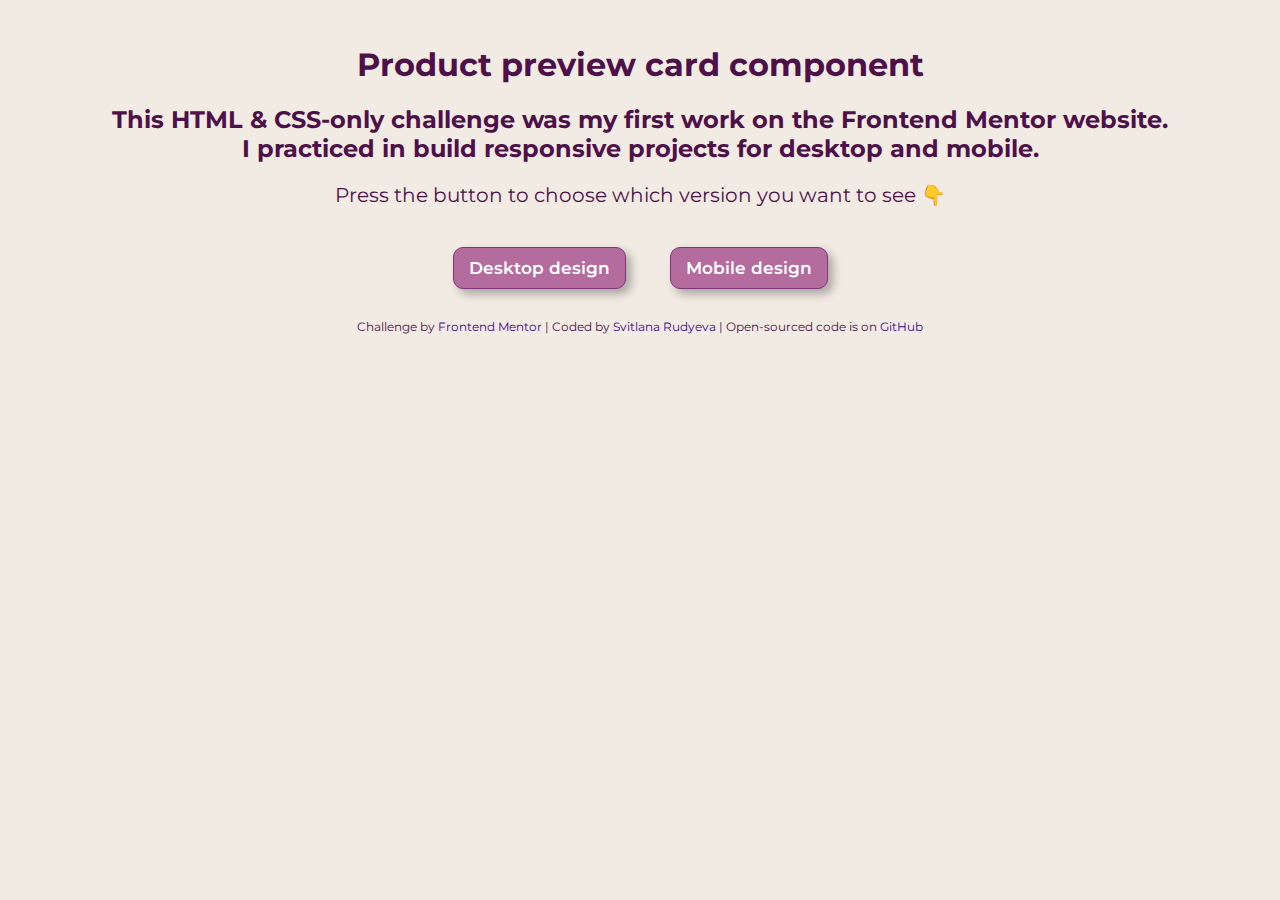
==== index.html @ acf26d86 "Initial commit" ====
<!DOCTYPE html>
<html lang="en">
<head>
  <meta charset="UTF-8">
  <meta name="viewport" content="width=device-width, initial-scale=1.0"> <!-- displays site properly based on user's device -->

  <link rel="icon" type="image/png" sizes="32x32" href="./images/favicon-32x32.png">

  <link rel="preconnect" href="https://fonts.googleapis.com">
  <link rel="preconnect" href="https://fonts.gstatic.com" crossorigin>
  <link href="https://fonts.googleapis.com/css2?family=Montserrat:ital,wght@0,500;0,600;0,700;1,500;1,600;1,700&display=swap" rel="stylesheet">

  <title>Product preview card component</title>

  <style>

    body {
      text-align: center;
      font-family: 'Montserrat', sans-serif;
      background-color: hsl(30, 38%, 92%);
      color: #4d1049;
      margin: 45px 10px;
    }
  
    p {
      font-size: 20px;
    }
    
    button {
      font-family: 'Montserrat', sans-serif;
      background: #b36c9d;
      color: white;
      font-size: 17px;
      font-weight: 600;
      padding: 10px 15px;
      margin: 20px 20px;
      border: 1px solid #80347c;
      border-radius: 10px;
      box-shadow: 5px 5px 10px rgba(0, 0, 0, 0.3);
      transition: all 200ms ease-in-out;
      }

    button:hover {
      opacity: 0.7;
      cursor: pointer;
      
    }

    button a {
      text-decoration: none;
      color: white;
    }

    footer {
      font-size: 12px;
      padding: 5px;
      margin: 5px; 

    }

    footer a {
      text-decoration: none;
      color: #3a068d;
    }

    footer a:hover {
       text-decoration: underline;
    }
    
    
  </style>
</head>
<body>
  <h1>
  Product preview card component
  </h1>
  <h2>
    This HTML & CSS-only challenge was my first work on the Frontend Mentor website.
    </br>I practiced in build responsive projects for desktop and mobile.
  </h2>
  <p>
    Press the button to choose which version you want to see 👇 
  </p>
  <button>
  <a href="index-desktop.html" target="_blank">Desktop design</a>
  </button>
  <button>
    <a href="index-mobile.html" target="_blank">Mobile design</a>
  </button>

  <footer>
    Challenge by <a href="https://www.frontendmentor.io/challenges/product-preview-card-component-GO7UmttRfa" target="_blank">Frontend Mentor</a> | 
    Coded by <a href="https://www.linkedin.com/in/svitlana-rudyeva-19156a181/" target="_blank">Svitlana Rudyeva</a> | Open-sourced code is on
    <a href="#" target="_blank">
        GitHub</a>
  </footer>
</body>
</html>
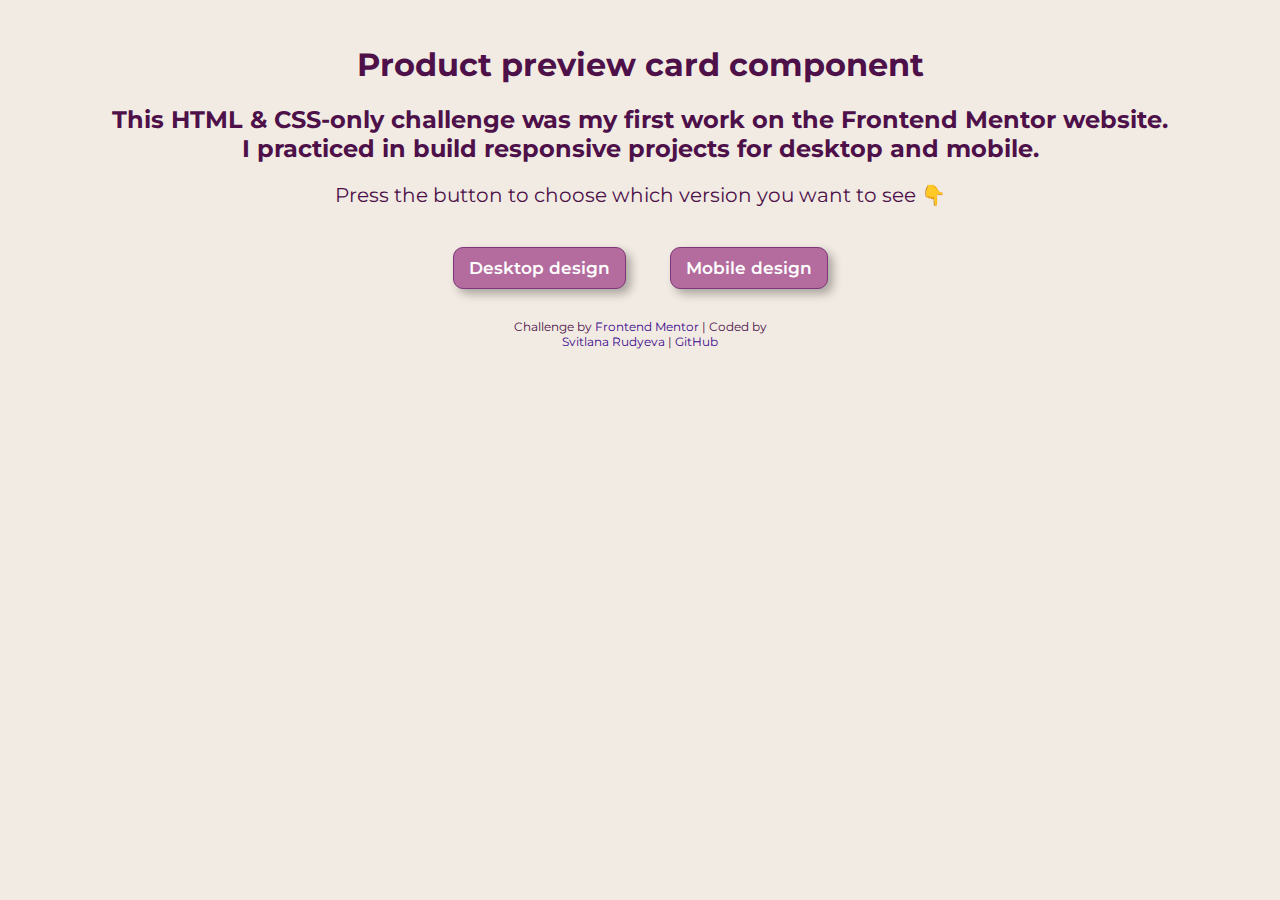
==== commit 5ab130b6: "Added link to GitHub" ====
--- a/index.html
+++ b/index.html
@@ -25,7 +25,7 @@
     p {
       font-size: 20px;
     }
-    
+
     button {
       font-family: 'Montserrat', sans-serif;
       background: #b36c9d;
@@ -89,10 +89,10 @@
   </button>
 
   <footer>
-    Challenge by <a href="https://www.frontendmentor.io/challenges/product-preview-card-component-GO7UmttRfa" target="_blank">Frontend Mentor</a> | 
-    Coded by <a href="https://www.linkedin.com/in/svitlana-rudyeva-19156a181/" target="_blank">Svitlana Rudyeva</a> | Open-sourced code is on
-    <a href="#" target="_blank">
-        GitHub</a>
+    Challenge by <a href="https://www.frontendmentor.io/challenges/product-preview-card-component-GO7UmttRfa"
+      target="_blank">Frontend Mentor</a> |
+    Coded by </br><a href="https://www.linkedin.com/in/svitlana-rudyeva-19156a181/" target="_blank">Svitlana Rudyeva</a> |
+    <a href="https://github.com/Switlo/_component-product-card" target="_blank">GitHub</a>
   </footer>
 </body>
 </html>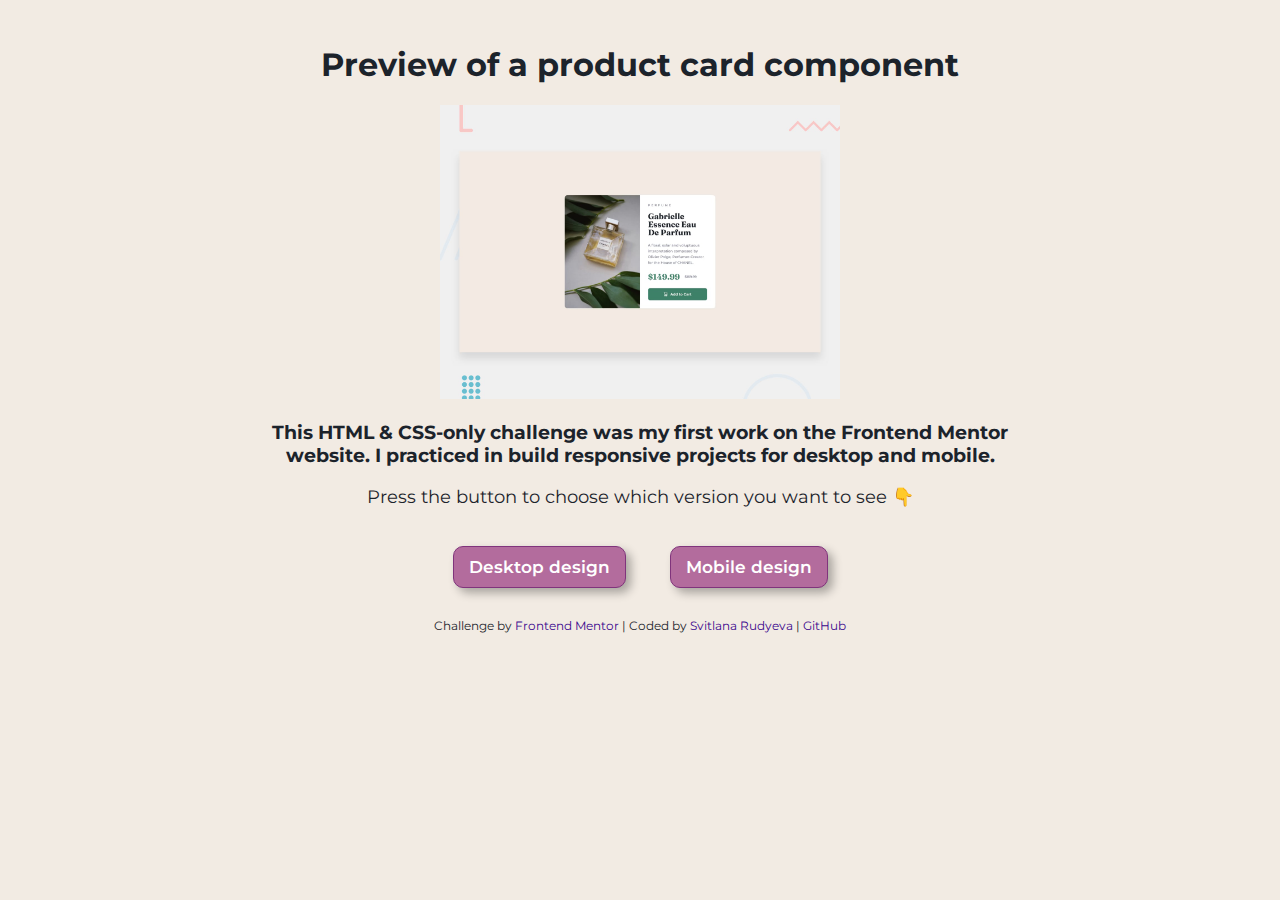
==== commit 6ea16d04: "Improved the look and Added Readme file" ====
--- a/index.html
+++ b/index.html
@@ -10,20 +10,25 @@
   <link rel="preconnect" href="https://fonts.gstatic.com" crossorigin>
   <link href="https://fonts.googleapis.com/css2?family=Montserrat:ital,wght@0,500;0,600;0,700;1,500;1,600;1,700&display=swap" rel="stylesheet">
 
-  <title>Product preview card component</title>
+  <title>Product card component</title>
 
   <style>
 
     body {
+      width: 800px;
       text-align: center;
       font-family: 'Montserrat', sans-serif;
       background-color: hsl(30, 38%, 92%);
-      color: #4d1049;
-      margin: 45px 10px;
+      color: hsl(212, 21%, 14%);
+      margin: 45px auto;
     }
   
+    img {
+      width: 50%;
+      height: auto;
+    }
     p {
-      font-size: 20px;
+      font-size: 18px;
     }
 
     button {
@@ -42,8 +47,7 @@
 
     button:hover {
       opacity: 0.7;
-      cursor: pointer;
-      
+      cursor: pointer;      
     }
 
     button a {
@@ -55,7 +59,6 @@
       font-size: 12px;
       padding: 5px;
       margin: 5px; 
-
     }
 
     footer a {
@@ -72,12 +75,13 @@
 </head>
 <body>
   <h1>
-  Product preview card component
+  Preview of a product card component
   </h1>
-  <h2>
+  <img src="images/desktop-preview.jpg" alt="Product card"/>
+  <h3>
     This HTML & CSS-only challenge was my first work on the Frontend Mentor website.
-    </br>I practiced in build responsive projects for desktop and mobile.
-  </h2>
+    I practiced in build responsive projects for desktop and mobile.
+  </h3>
   <p>
     Press the button to choose which version you want to see 👇 
   </p>
@@ -91,7 +95,7 @@
   <footer>
     Challenge by <a href="https://www.frontendmentor.io/challenges/product-preview-card-component-GO7UmttRfa"
       target="_blank">Frontend Mentor</a> |
-    Coded by </br><a href="https://www.linkedin.com/in/svitlana-rudyeva-19156a181/" target="_blank">Svitlana Rudyeva</a> |
+    Coded by <a href="https://www.linkedin.com/in/svitlana-rudyeva-19156a181/" target="_blank">Svitlana Rudyeva</a> |
     <a href="https://github.com/Switlo/_component-product-card" target="_blank">GitHub</a>
   </footer>
 </body>
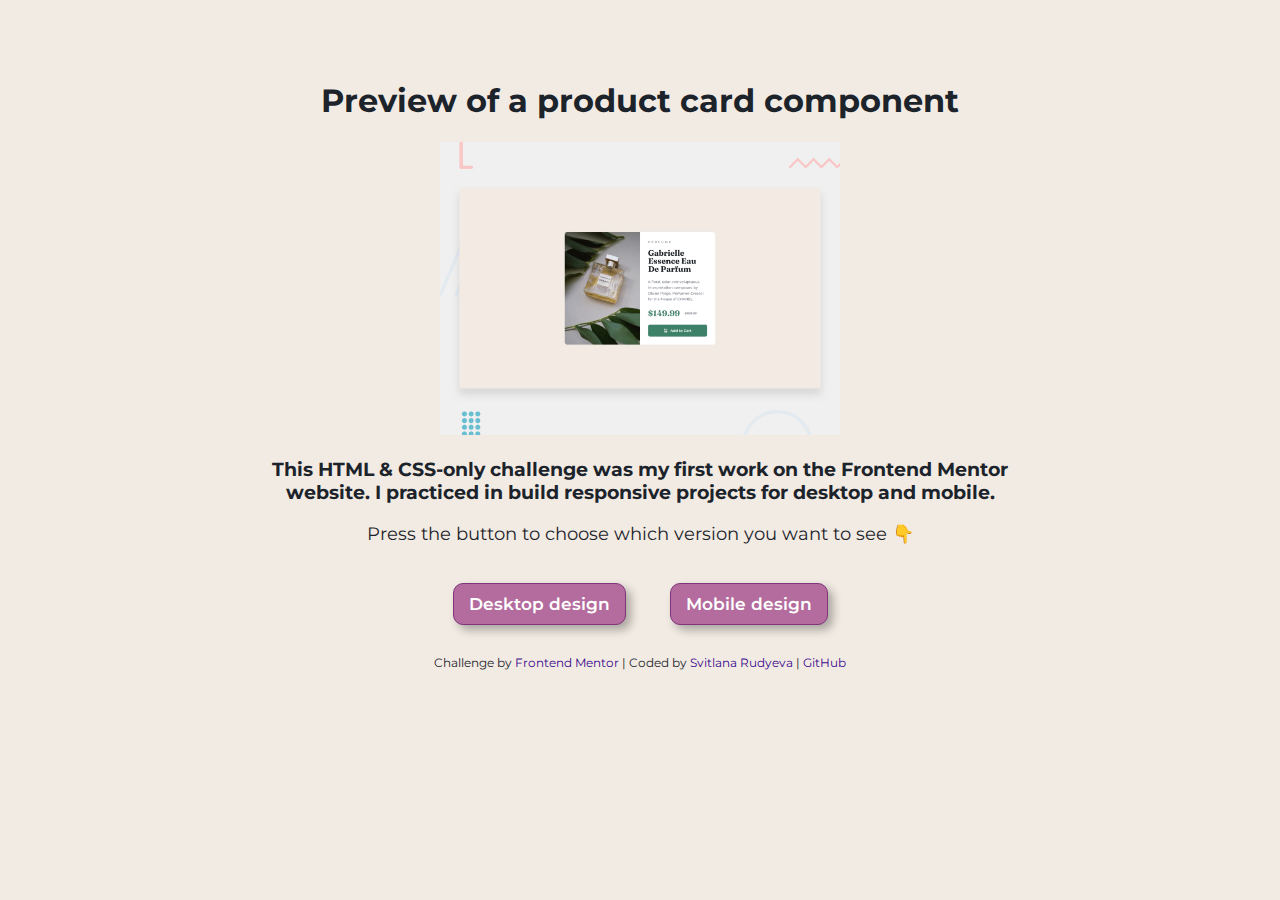
==== commit e495998e: "Added @media in Desktop design" ====
--- a/index.html
+++ b/index.html
@@ -2,7 +2,7 @@
 <html lang="en">
 <head>
   <meta charset="UTF-8">
-  <meta name="viewport" content="width=device-width, initial-scale=1.0"> <!-- displays site properly based on user's device -->
+  <meta name="viewport" content="width=device-width, initial-scale=1.0, maximum-scale=1.0, user-scalable=0"> <!-- displays site properly based on user's device -->
 
   <link rel="icon" type="image/png" sizes="32x32" href="./images/favicon-32x32.png">
 
@@ -15,12 +15,13 @@
   <style>
 
     body {
-      width: 800px;
+      max-width: 800px;
       text-align: center;
       font-family: 'Montserrat', sans-serif;
       background-color: hsl(30, 38%, 92%);
       color: hsl(212, 21%, 14%);
       margin: 45px auto;
+      padding: 15px;
     }
   
     img {
